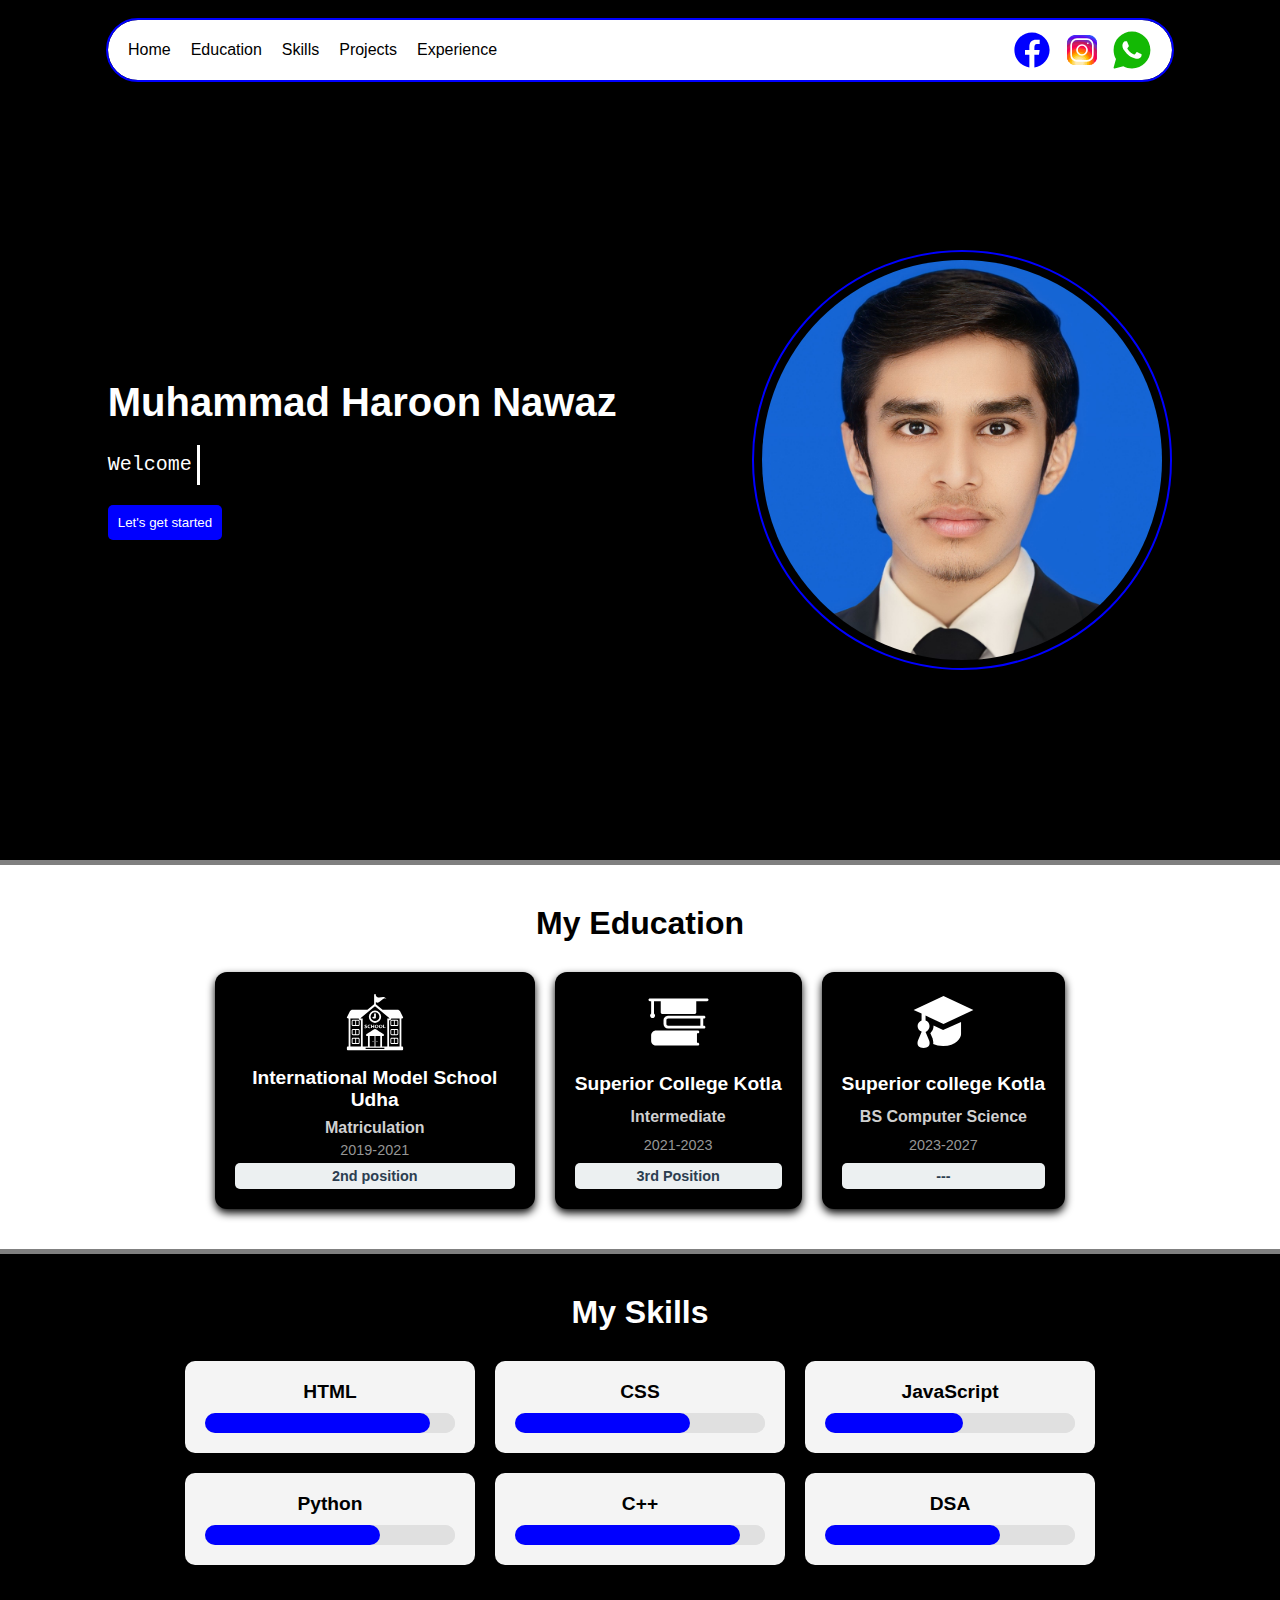
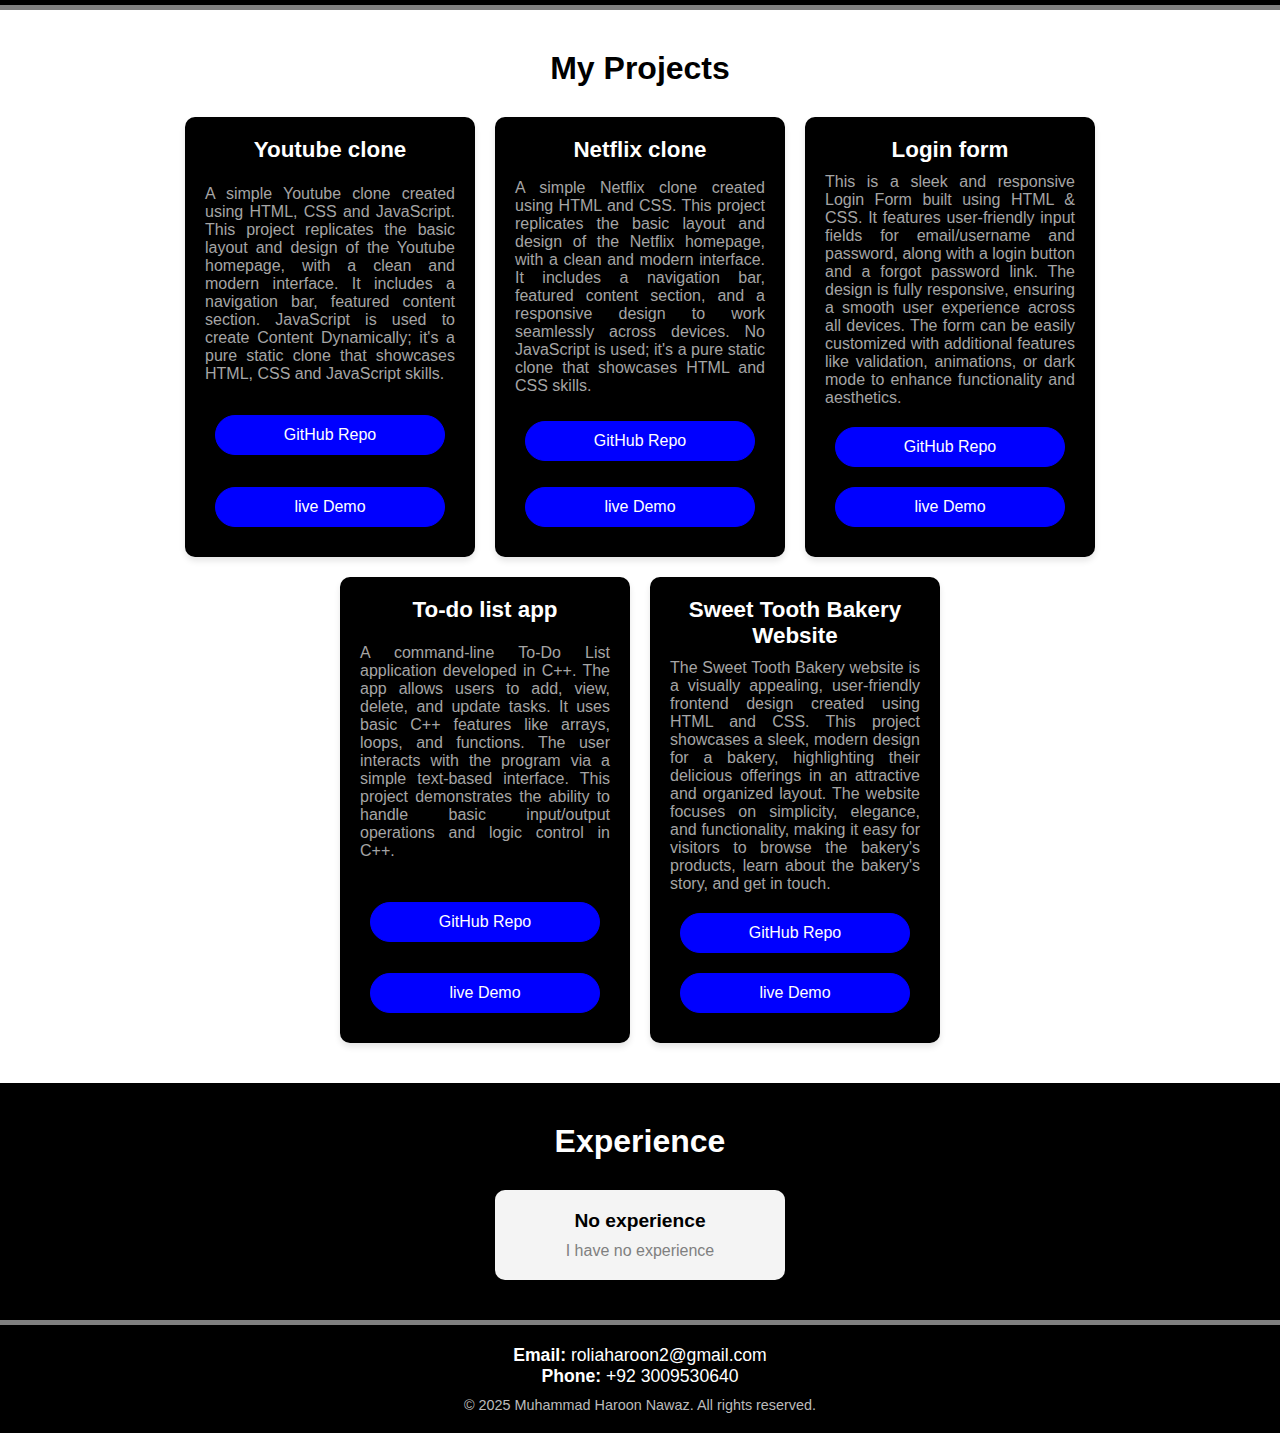
==== index.html @ 4abd6b3b "..." ====
<!DOCTYPE html>
<html lang="en">

<head>
  <meta charset="UTF-8">
  <meta name="viewport" content="width=device-width, initial-scale=1.0">
  <title>Portfolio</title>
  <link rel="stylesheet" href="style2.css">
</head>

<body>
  <div id="up"></div>
  <header>
    <nav id="nav">
      <div class="title">
        <ul>
          <li><a href="#home">Home</a></li>
          <li><a href="#education">Education</a></li>
          <li><a href="#skills">Skills</a></li>
          <li><a href="#projects">Projects</a></li>
          <li><a href="#experience">Experience</a></li>
        </ul>
      </div>
      <div class="logos">
        <ul>
          <img src="facebook-icon.svg" alt="facebook">
          <img src="instagram-icon.svg" alt="instagram">
          <img src="whatsapp-icon.svg" alt="whatsapp">
        </ul>
      </div>
    </nav>
  </header>
  <section class="main" id="home">
    <div class="text">
      <h1>Muhammad Haroon Nawaz</h1>
      <div class="about-detail">As a passionate web developer, I craft innovative digital experiences that drive
        results. With expertise in
        HTML, CSS, JavaScript, and more, I deliver high-quality solutions that exceed expectations</div>
      <button class="btn">Let's get started</button>
    </div>
    <div class="pic">
      <img src="profile1.jpg" height="100px" alt="profile">
    </div>
  </section>

  <div class="sepration"></div>

  <section class="education" id="education">
    <h2 class="education-title">My Education</h2>
    <div class="cards">
      <div class="card">
        <img src="school.svg" alt="school">
        <h2 class="name">International Model School Udha</h2>
        <h3 class="degree">Matriculation</h3>
        <span class="year">2019-2021</span>
        <span class="position">2nd position</span>
      </div>
      <div class="card">
        <img src="college.svg" alt="college">
        <h2 class="name">Superior College Kotla</h2>
        <h3 class="degree">Intermediate</h3>
        <span class="year">2021-2023</span>
        <span class="position">3rd Position</span>
      </div>
      <div class="card">
        <img src="university.svg" alt="university">
        <h2 class="name">Superior college Kotla</h2>
        <h3 class="degree">BS Computer Science</h3>
        <span class="year">2023-2027</span>
        <span class="position">---</span>
      </div>
    </div>
  </section>

  <div class="sepration"></div>

  <section class="skills" id="skills">
    <h2 class="section-title">My Skills</h2>
    <div class="skill-cards">
      <div class="skill-card card">
        <h3 class="skill-name">HTML</h3>
        <progress class="skill-progress" value="90" max="100"></progress>
      </div>
      <div class="skill-card card">
        <h3 class="skill-name">CSS</h3>
        <progress class="skill-progress" value="70" max="100"></progress>
      </div>
      <div class="skill-card card">
        <h3 class="skill-name">JavaScript</h3>
        <progress class="skill-progress" value="55" max="100"></progress>
      </div>
      <div class="skill-card card">
        <h3 class="skill-name">Python</h3>
        <progress class="skill-progress" value="70" max="100"></progress>
      </div>
      <div class="skill-card card">
        <h3 class="skill-name">C++</h3>
        <progress class="skill-progress" value="90" max="100"></progress>
      </div>
      <div class="skill-card card">
        <h3 class="skill-name">DSA</h3>
        <progress class="skill-progress" value="70" max="100"></progress>
      </div>
    </div>
  </section>

  <div class="sepration"></div>

  <section class="projects" id="projects">
    <h2 class="projects-title">My Projects</h2>
    <div class="project-cards">
      <div class="project-info project-card card">
        <h3 class="project-title">Youtube clone</h3>
        <p class="project-description"> A simple Youtube clone created using HTML, CSS and JavaScript. This project
          replicates the
          basic layout and design of the Youtube homepage,
          with a clean and modern interface. It includes a navigation bar, featured content section. JavaScript is
          used to create Content Dynamically; it's a pure static clone that showcases HTML, CSS and JavaScript
          skills.</p>
        <button class="project-link btn">GitHub Repo</button>
        <button class="project-link btn">live Demo</button>
      </div>
      <div class="project-info project-card card">
        <h3 class="project-title">Netflix clone</h3>
        <p class="project-description"> A simple Netflix clone created using HTML and CSS. This project replicates the
          basic layout and design of the Netflix homepage,
          with a clean and modern interface. It includes a navigation bar, featured content section, and a responsive
          design to work
          seamlessly across devices. No JavaScript is used; it's a pure static clone that showcases HTML and CSS
          skills.</p>
        <button class="project-link btn">GitHub Repo</button>
        <button class="project-link btn">live Demo</button>
      </div>
      <div class="project-info project-card card">
        <h3 class="project-title">Login form</h3>
        <p class="project-description">This is a sleek and responsive Login Form built using HTML & CSS. It features
          user-friendly input fields for email/username and password, along with a login button and a forgot password
          link. The design is fully responsive, ensuring a smooth user experience across all devices.

          The form can be easily customized with additional features like validation, animations, or dark mode to
          enhance functionality and aesthetics.</p>
        <button class="project-link btn">GitHub Repo</button>
        <button class="project-link btn">live Demo</button>
      </div>
      <div class="project-info project-card card">
        <h3 class="project-title">To-do list app</h3>
        <p class="project-description">A command-line To-Do List application developed in C++. The app allows users to
          add, view, delete, and update tasks.
          It uses basic C++ features like arrays, loops, and functions. The user interacts with the program via a
          simple text-based interface.
          This project demonstrates the ability to handle basic input/output operations and logic control in C++.
        </p>
        </p>
        <button class="project-link btn">GitHub Repo</button>
        <button class="project-link btn">live Demo</button>
      </div>
      <div class="project-info project-card card">
        <h3 class="project-title">Sweet Tooth Bakery Website</h3>
        <p class="project-description">The Sweet Tooth Bakery website is a visually appealing, user-friendly frontend
          design created using HTML and CSS. This project showcases a sleek, modern design for a bakery, highlighting
          their delicious offerings in an attractive and organized layout. The website focuses on simplicity,
          elegance, and functionality, making it easy for visitors to browse the bakery's products, learn about the
          bakery's story, and get in touch.
        </p>
        </p>
        <button class="project-link btn">GitHub Repo</button>
        <button class="project-link btn">live Demo</button>
      </div>
    </div>
  </section>

  <section class="experience" id="experience">
    <h2 class="experiences-title">Experience</h2>
    <div class="experience-cards">
      <div class="experience-info experience-card card">
        <h3 class="experience-title">No experience</h3>
        <p class="experience-description">I have no experience</p>
      </div>
    </div>
  </section>

  <div class="sepration"></div>

  <footer class="footer">
    <div class="footer-content">
      <p class="footer-contact">
        <strong>Email:</strong> roliaharoon2@gmail.com
        <br>
        <strong>Phone:</strong> +92 3009530640
      </p>
    </div>
    <p class="footer-note">© 2025 Muhammad Haroon Nawaz. All rights reserved.</p>
  </footer>

  <a class="up btn" href="#up">↑</a>

  <script>
    const upButton = document.querySelector(".up");

    window.addEventListener("scroll", () => {
      if (window.scrollY > 100) {
        upButton.style.opacity = "1";
        upButton.style.transform = "translateY(0)";
        upButton.style.pointerEvents = "auto";
      } else {
        upButton.style.opacity = "0";
        upButton.style.transform = "translateY(20px)";
        upButton.style.pointerEvents = "none";
      }
    });

    document.querySelector(".btn").addEventListener("click", function () {
      document.querySelector("#education").scrollIntoView();
    })

    const textElement = document.querySelector(".about-detail");
    const textArray = [
      "Welcome to My Portfolio! ",
      "I create dynamic web experiences. ",
      "Bringing ideas to life with creativity. "
    ];
    let textIndex = 0;
    let charIndex = 0;
    let isDeleting = false;

    function typeEffect() {
      let currentText = textArray[textIndex];
      if (isDeleting) {
        textElement.textContent = currentText.substring(0, charIndex--);
      } else {
        textElement.textContent = currentText.substring(0, charIndex++);
      }

      let typingSpeed = isDeleting ? 50 : 100;

      if (!isDeleting && charIndex === currentText.length) {
        isDeleting = true;
        typingSpeed = 1000; // Wait before deleting
      } else if (isDeleting && charIndex === 0) {
        isDeleting = false;
        textIndex = (textIndex + 1) % textArray.length;
        typingSpeed = 500; // Wait before typing next text
      }

      setTimeout(typeEffect, typingSpeed);
    }

    typeEffect();
  </script>
</body>

</html>
---- style2.css ----
* {
    padding: 0;
    margin: 0;
    color: white;
    font-family: 'Segoe UI', Tahoma, Geneva, Verdana, sans-serif;
}

html {
    scroll-behavior: smooth;
}

body {
    background-color: black;
}

header {
    display: flex;
    justify-content: center;
    position: sticky;
    top: 20px;
}

nav {
    width: 80vw;
    background-color: white;
    display: flex;
    justify-content: space-between;
    align-items: center;
    flex-direction: row;
    outline: 2px solid blue;
    border-radius: 50px;
    padding: 10px 20px;
    animation: glow 2s infinite alternate;
}

.title ul {
    display: flex;
    justify-content: center;
    align-items: center;
    gap: 20px;
}

.title ul li {
    list-style: none;
}

.title ul li a {
    color: Black;
    text-decoration: none;
    position: relative;
    transition: color 0.3s ease-in-out;
}

.title ul li a::after {
    content: "";
    position: absolute;
    left: 0;
    bottom: -2px;
    width: 100%;
    height: 2px;
    background-color: rgb(0, 0, 0);
    transform: scaleX(0);
    transform-origin: left;
    border-radius: 50%;
    transition: transform 0.3s ease-in-out;
}

.title ul li a:hover::after {
    transform: scaleX(1);
}


.logos ul {
    display: flex;
    justify-content: center;
    align-items: center;
    gap: 10px;
}

.logos ul img {
    height: 40px;
    transition: 0.5s;
}

.logos ul img:hover {
    transform: scale(1.2);
}

.main {
    display: flex;
    justify-content: space-around;
    align-items: center;
    padding: 40px;
    height: 80vh;
}

.main .text {
    height: 100%;
    display: flex;
    flex-direction: column;
    justify-content: center;
    align-items: start;
    gap: 20px;
}

.main .text h1 {
    font-weight: bolder;
    font-size: 40px;
}

.about-detail {
    font-size: 20px;
    max-width: 60vw;
    font-family: monospace;
    line-height: 2;
    text-align: justify;
    border-right: 3px solid white;
    padding-right: 5px;
    animation: blink 0.7s infinite;
}

@keyframes blink {
    50% {
        border-color: transparent;
    }
}

.main .btn {
    background-color: blue;
    padding: 10px;
    border-radius: 5px;
    border: none;
    transition: 0.5s;
}

.btn:hover {
    transform: scale(1.1);
    box-shadow: 0 0 8px rgb(1, 221, 255);
}

.pic {
    height: 100%;
    display: flex;
    justify-content: center;
    align-items: center;
}

.pic img {
    height: 400px;
    width: 400px;
    object-fit: cover;
    object-position: top;
    padding: 8px;
    border: 2px solid blue;
    border-radius: 100%;
    /* border-radius: 10px 20px 30px 40px; */
    /* border-radius: 20% 50% 30% 10%; */
    /* border-radius: 60% 40% 20% 50%; */
    /* border-radius: 50% 10% 50% 10%; */
    /* border-radius: 30% 50% 10% 40%; */
    /* border-radius: 10% 30% 50% 70%; */
    /* border-radius: 50% 10% 50% 10%; */
    /* border-radius: 40% 20% 40% 20%; */
    /* border-radius: 30% 50% 10% 40%; */
    /* border-radius: 70% 30% 50% 10%; */
    /* border-radius: 50% 50% 0% 0%; */
    /* border-radius: 0% 50% 50% 0%; */
    animation: glow 2s infinite alternate;
}

@keyframes glow {
    0% {
        box-shadow: 0 0 30px rgba(0, 0, 255, 0.5);
    }

    100% {
        box-shadow: 0 0 70px rgba(0, 0, 255, 1);
    }
}

.card img {
    height: 50px;
}

.education-title,
.projects-title {
    color: black;
    font-size: 2em;
    margin-bottom: 30px;

}

.education {
    background: white;
    padding: 40px 20px;
    text-align: center;
}

.cards {
    display: flex;
    flex-wrap: wrap;
    justify-content: center;
    gap: 20px;
}

.card {
    background: black;
    padding: 20px;
    border-radius: 12px;
    box-shadow: 0 4px 8px rgb(0, 0, 0);
    max-width: 280px;
    text-align: center;
    transition: transform 0.3s ease, box-shadow 0.3s ease;
    display: flex;
    flex-direction: column;
    justify-content: space-between;
}

.card:hover {
    transform: translateY(-5px);
    box-shadow: 0px 0px 50px blue;
}

.card img {
    height: 60px;
    margin-bottom: 15px;
}

.card .name {
    font-size: 1.2rem;
    font-weight: bold;
    color: White;
    margin-bottom: 8px;
}

.card .degree {
    font-size: 1rem;
    font-weight: 600;
    color: #d0d0d0;
    margin-bottom: 5px;
}

.card .year {
    font-size: 0.9rem;
    color: #969696;
    font-weight: 500;
    display: block;
    margin-bottom: 5px;
}

.card .position {
    font-size: 0.9rem;
    font-weight: 600;
    color: #2c3e50;
    background: #ecf0f1;
    padding: 5px 10px;
    border-radius: 5px;
}

.skills, .experience {
    padding: 40px;
    text-align: center;
}

.section-title, .experiences-title {
    font-size: 2em;
    margin-bottom: 30px;
}

.skill-cards, .experience-cards {
    display: flex;
    flex-wrap: wrap;
    justify-content: center;
    gap: 20px;
}

.skill-card, .experience-card {
    background-color: #f4f4f4;
    border-radius: 10px;
    padding: 20px;
    width: 250px;
    text-align: center;
}

.skill-name, .experience-title {
    color: black;
    font-size: 1.2em;
    margin-bottom: 10px;
}

.experience-description{
    color: grey;
}

.skill-progress {
    width: 100%;
    height: 20px;
    border-radius: 5px;
    appearance: none;
    background-color: #e0e0e0;
}

.skill-progress[value] {
    background-color: #e0e0e0;
    border-radius: 10px;
}

.skill-progress::-webkit-progress-bar {
    background-color: #e0e0e0;
    border-radius: 10px;
}

.skill-progress::-webkit-progress-value {
    background-color: blue;
    border-radius: 10px;
}

.projects {
    background: white;
    padding: 40px;
    text-align: center;
}

.project-cards {
    display: flex;
    flex-wrap: wrap;
    justify-content: center;
    gap: 20px;
}

.project-card {
    background-color: black;
    border-radius: 10px;
    padding: 20px;
    width: 250px;
    box-shadow: 0 4px 6px rgba(0, 0, 0, 0.1);
    text-align: center;
    transition: 0.3s ease-in-out;
    display: flex;
    flex-direction: column;
    justify-content: space-between;
}

.project-card:hover {
    transform: translateY(1);
}

.project-title {
    color: white;
    font-size: 1.4em;
    margin-bottom: 10px;
}

.project-description {
    font-size: 1em;
    color: #a5a5a5;
    margin-bottom: 10px;
    text-align: left;
    text-align: justify;
}

.project-link {
    display: inline-block;
    font-size: 1em;
    color: white;
    border: 1px solid blue;
    background: blue;
    border-radius: 20px;
    padding: 10px;
    text-decoration: none;
    margin: 10px;
    transition: 0.3s;
}

.footer {
    padding: 20px;
    text-align: center;
}

.footer-content {
    margin-bottom: 10px;
}

.footer-contact {
    font-size: 1.1em;
}

.footer-note {
    font-size: 0.9em;
    color: #bbb;
}

.sepration {
    height: 5px;
    background-color: grey;
}

::-webkit-scrollbar {
    display: none;
}

.up {
    position: fixed;
    bottom: 10px;
    right: 10px;
    padding: 0px 8px;
    background-color: blue;
    border-radius: 10px;
    font-weight: bolder;
    font-size: xx-large;
    text-decoration: none;
    transition: 0.3s;
    opacity: 0;
    transform: translateY(20px);
    pointer-events: none;
}

/* For screens smaller than 1200px (Desktops) */
@media (max-width: 1200px) {
    nav {
        /* width: 90vw; */
        padding: 10px;
    }

    .main {
        flex-direction: column;
        height: auto;
        padding: 20px;
        margin-top: 30px;
    }

    .main .text h1 {
        font-size: 35px;
    }

    .about-detail {
        font-size: 12px;
    }

    .pic img {
        height: 300px;
        width: 300px;
    }

    .card {
        max-width: 90%;
    }

    .cards {
        flex-direction: row;
    }
}

/* For screens smaller than 992px (Tablets) */
@media (max-width: 992px) {
    .main {
        flex-direction: column;
        padding: 20px;
    }

    .main .text h1 {
        font-size: 30px;
    }

    .about-detail {
        font-size: 12px;
    }

    .pic img {
        height: 250px;
        width: 250px;
    }

    .card {
        max-width: 80%;
        margin: 10px;
    }

    .cards {
        flex-direction: row;
        gap: 20px;
    }

    .logos ul {
        gap: 5px;
    }
}

/* For screens smaller than 768px (Mobile Phones) */
@media (max-width: 768px) {
    .title ul {
        gap: 15px;
        font-size: small;
    }

    .main {
        padding: 10px;
        flex-direction: column;
        align-items: center;
    }

    .main .text h1 {
        font-size: 25px;
    }

    .about-detail {
        font-size: 12px;
    }

    .pic img {
        height: 200px;
        width: 200px;
    }

    .card {
        max-width: 90%;
    }

    .cards {
        flex-direction: column;
        gap: 15px;
    }

    .logos ul {
        display: none;
    }

    .skill-card {
        width: 100%;
    }
}

/* For screens smaller than 480px (Small Mobile) */
@media (max-width: 480px) {
    .main .text h1 {
        font-size: 20px;
    }

    .pic img {
        height: 180px;
        width: 180px;
    }

    .card {
        max-width: 95%;
    }

    .cards {
        flex-direction: column;
        gap: 10px;
    }

    .logos ul {
        gap: 5px;
    }

    .skill-card {
        width: 100%;
        padding: 15px;
    }
}
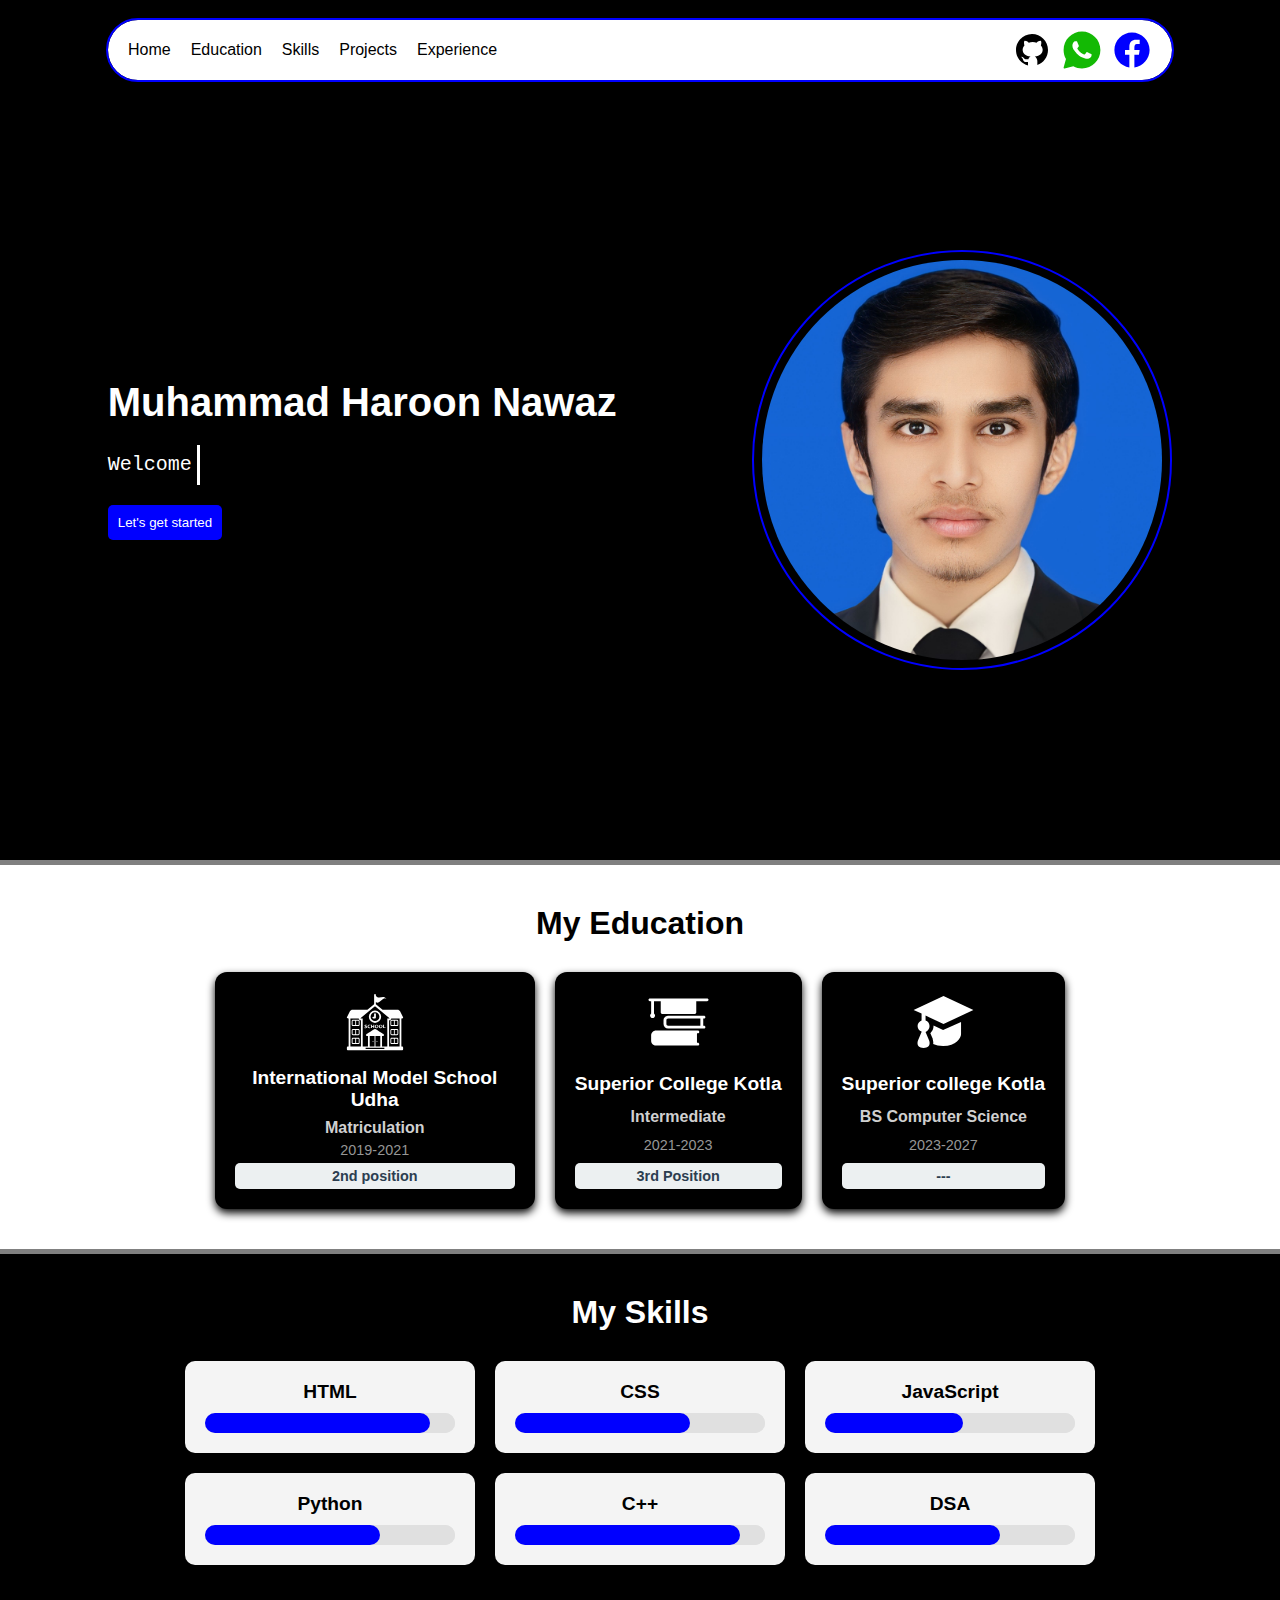
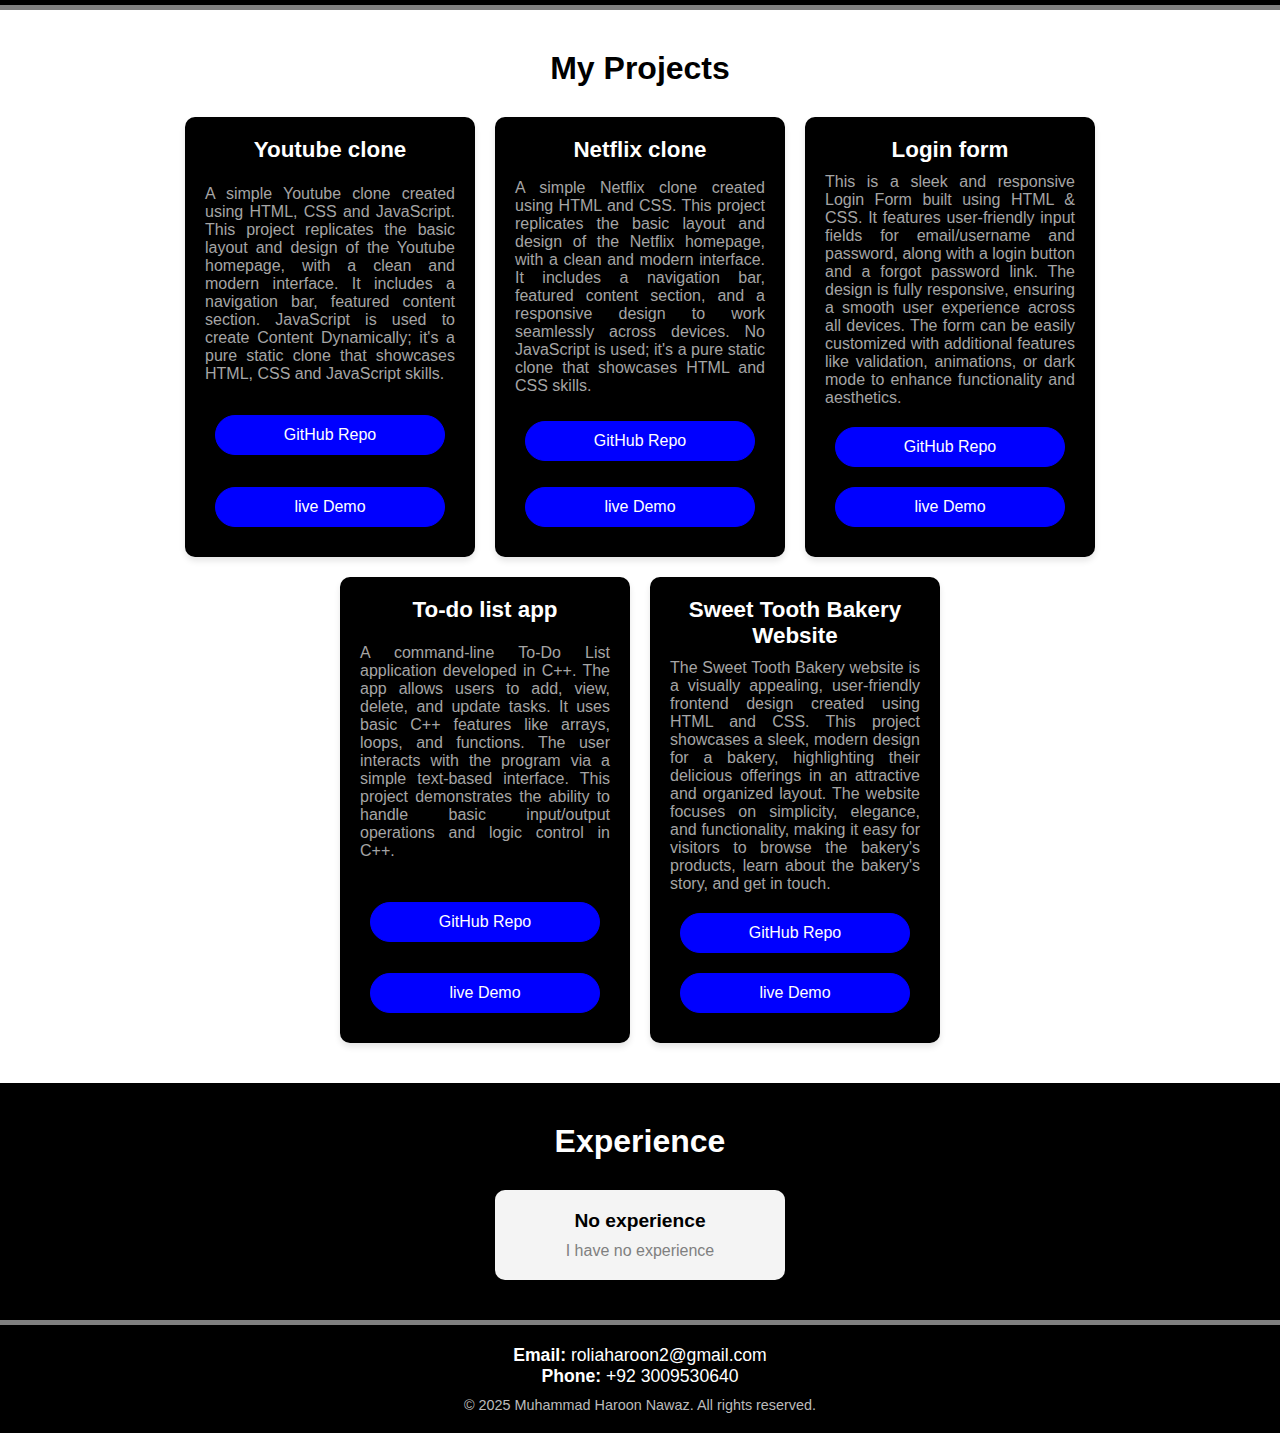
==== commit 7838a03e: "Done" ====
--- a/index.html
+++ b/index.html
@@ -23,9 +23,9 @@
       </div>
       <div class="logos">
         <ul>
-          <img src="facebook-icon.svg" alt="facebook">
-          <img src="instagram-icon.svg" alt="instagram">
-          <img src="whatsapp-icon.svg" alt="whatsapp">
+          <img class="github" onclick="github_profile" src="github-icon.svg" alt="github">
+          <img class="whatsapp" onclick="whatsapp" src="whatsapp-icon.svg" alt="whatsapp">
+          <img class="facebook" onclick="facebook_profile" src="facebook-icon.svg" alt="facebook">
         </ul>
       </div>
     </nav>
@@ -33,9 +33,7 @@
   <section class="main" id="home">
     <div class="text">
       <h1>Muhammad Haroon Nawaz</h1>
-      <div class="about-detail">As a passionate web developer, I craft innovative digital experiences that drive
-        results. With expertise in
-        HTML, CSS, JavaScript, and more, I deliver high-quality solutions that exceed expectations</div>
+      <div class="about-detail"></div>
       <button class="btn">Let's get started</button>
     </div>
     <div class="pic">
@@ -117,7 +115,7 @@
           with a clean and modern interface. It includes a navigation bar, featured content section. JavaScript is
           used to create Content Dynamically; it's a pure static clone that showcases HTML, CSS and JavaScript
           skills.</p>
-        <button class="project-link btn">GitHub Repo</button>
+        <button class="project-link btn" onclick="git_youtube">GitHub Repo</button>
         <button class="project-link btn">live Demo</button>
       </div>
       <div class="project-info project-card card">
@@ -128,7 +126,7 @@
           design to work
           seamlessly across devices. No JavaScript is used; it's a pure static clone that showcases HTML and CSS
           skills.</p>
-        <button class="project-link btn">GitHub Repo</button>
+        <button class="project-link btn" onclick="git_netflix">GitHub Repo</button>
         <button class="project-link btn">live Demo</button>
       </div>
       <div class="project-info project-card card">
@@ -139,7 +137,7 @@
 
           The form can be easily customized with additional features like validation, animations, or dark mode to
           enhance functionality and aesthetics.</p>
-        <button class="project-link btn">GitHub Repo</button>
+        <button class="project-link btn" onclick="git_login">GitHub Repo</button>
         <button class="project-link btn">live Demo</button>
       </div>
       <div class="project-info project-card card">
@@ -151,7 +149,7 @@
           This project demonstrates the ability to handle basic input/output operations and logic control in C++.
         </p>
         </p>
-        <button class="project-link btn">GitHub Repo</button>
+        <button class="project-link btn" onclick="git_to_do">GitHub Repo</button>
         <button class="project-link btn">live Demo</button>
       </div>
       <div class="project-info project-card card">
@@ -163,7 +161,7 @@
           bakery's story, and get in touch.
         </p>
         </p>
-        <button class="project-link btn">GitHub Repo</button>
+        <button class="project-link btn" onclick="git_bakery">GitHub Repo</button>
         <button class="project-link btn">live Demo</button>
       </div>
     </div>
@@ -209,6 +207,31 @@
       }
     });
 
+    document.querySelector(".github[onclick='github_profile']").addEventListener("click", function () {
+      window.open("https://github.com/haroon-90");
+    });
+    document.querySelector(".whatsapp[onclick='whatsapp']").addEventListener("click", function () {
+      window.open("https://wa.me/923009530640");
+    });
+    document.querySelector(".facebook[onclick='facebook_profile']").addEventListener("click", function () {
+      window.open("https://web.facebook.com/haroon.nawaz.144734");
+    });
+    document.querySelector(".project-link.btn[onclick='git_youtube']").addEventListener("click", function () {
+      window.open("https://github.com/haroon-90/Youtube-clone");
+    });
+    document.querySelector(".project-link.btn[onclick='git_netflix']").addEventListener("click", function () {
+      window.open("https://github.com/haroon-90/Netflix-clone");
+    });
+    document.querySelector(".project-link.btn[onclick='git_login']").addEventListener("click", function () {
+      window.open("https://github.com/haroon-90/Sign-up-login-page");
+    });
+    document.querySelector(".project-link.btn[onclick='git_to_do']").addEventListener("click", function () {
+      window.open("https://github.com/haroon-90/To-Do-list");
+    });
+    document.querySelector(".project-link.btn[onclick='git_bakery']").addEventListener("click", function () {
+      window.open("https://github.com/haroon-90/Sweet-Tooth-Bakery");
+    });
+
     document.querySelector(".btn").addEventListener("click", function () {
       document.querySelector("#education").scrollIntoView();
     })
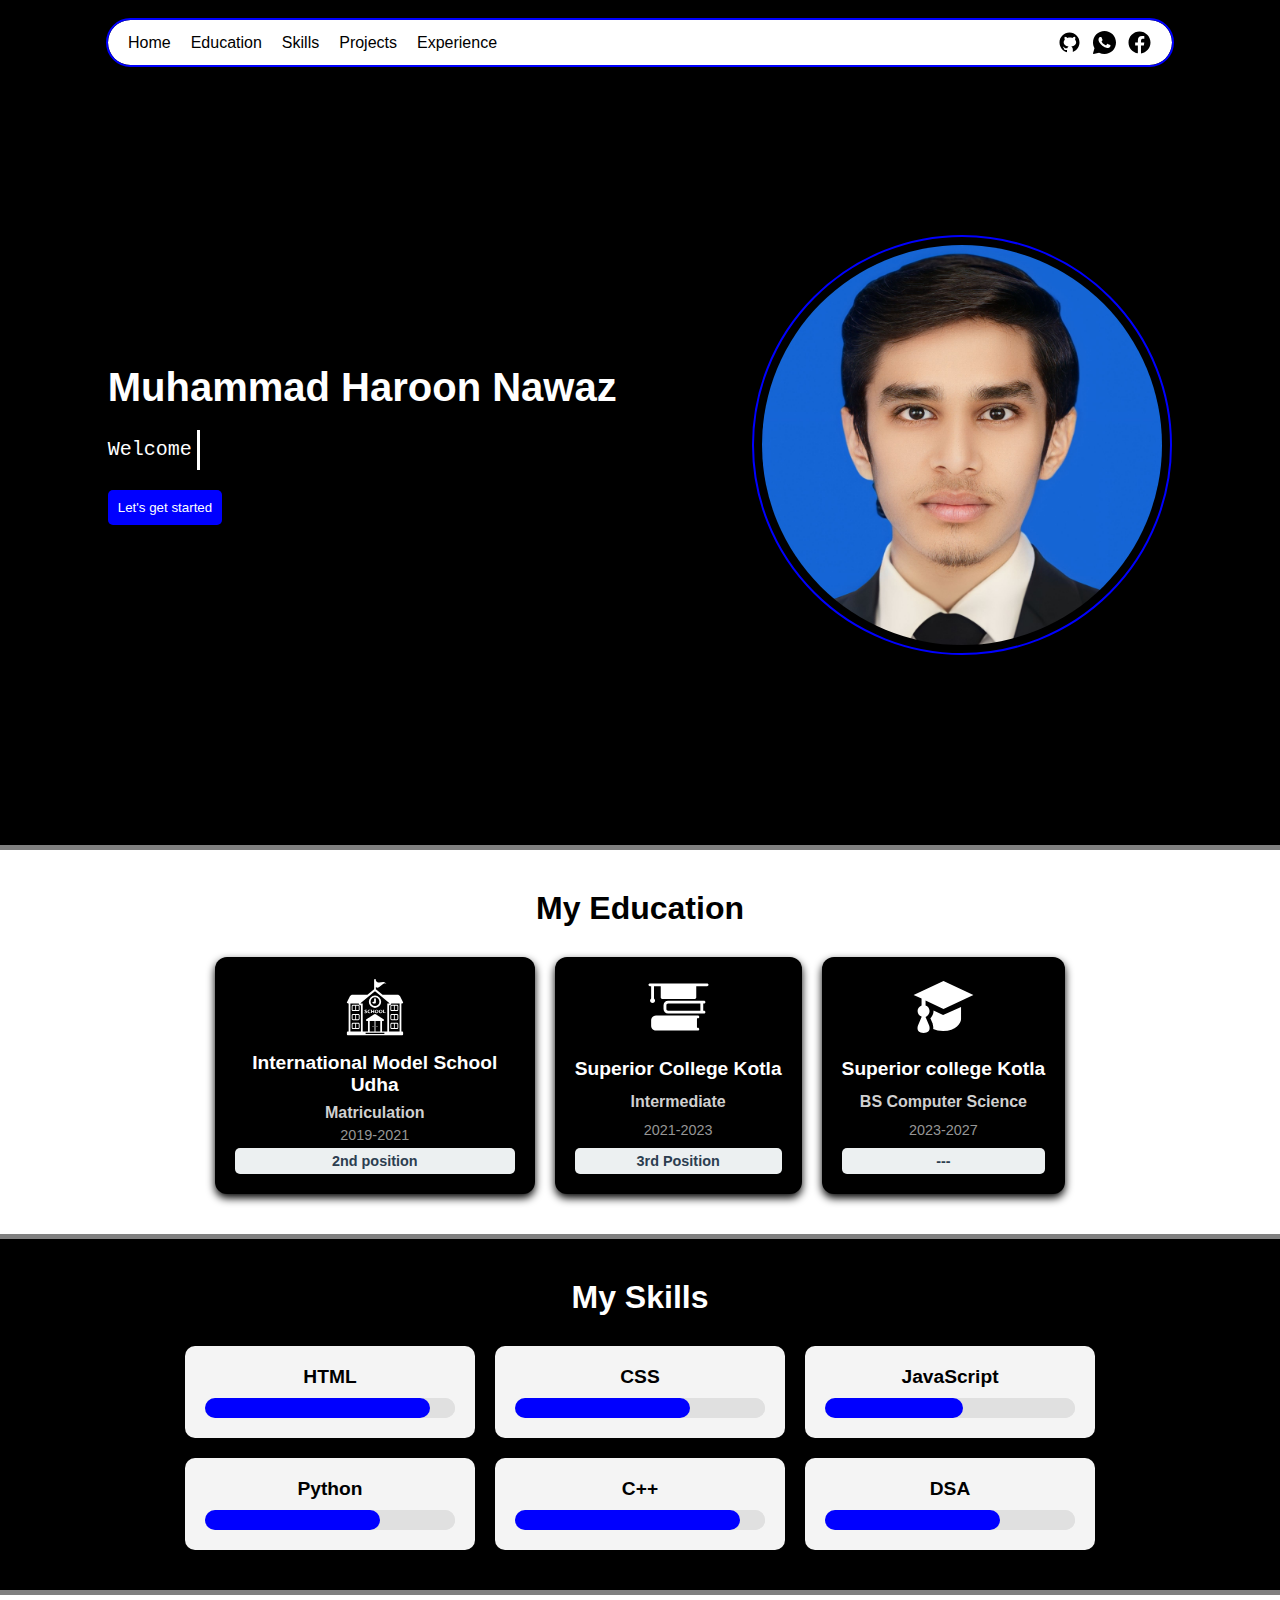
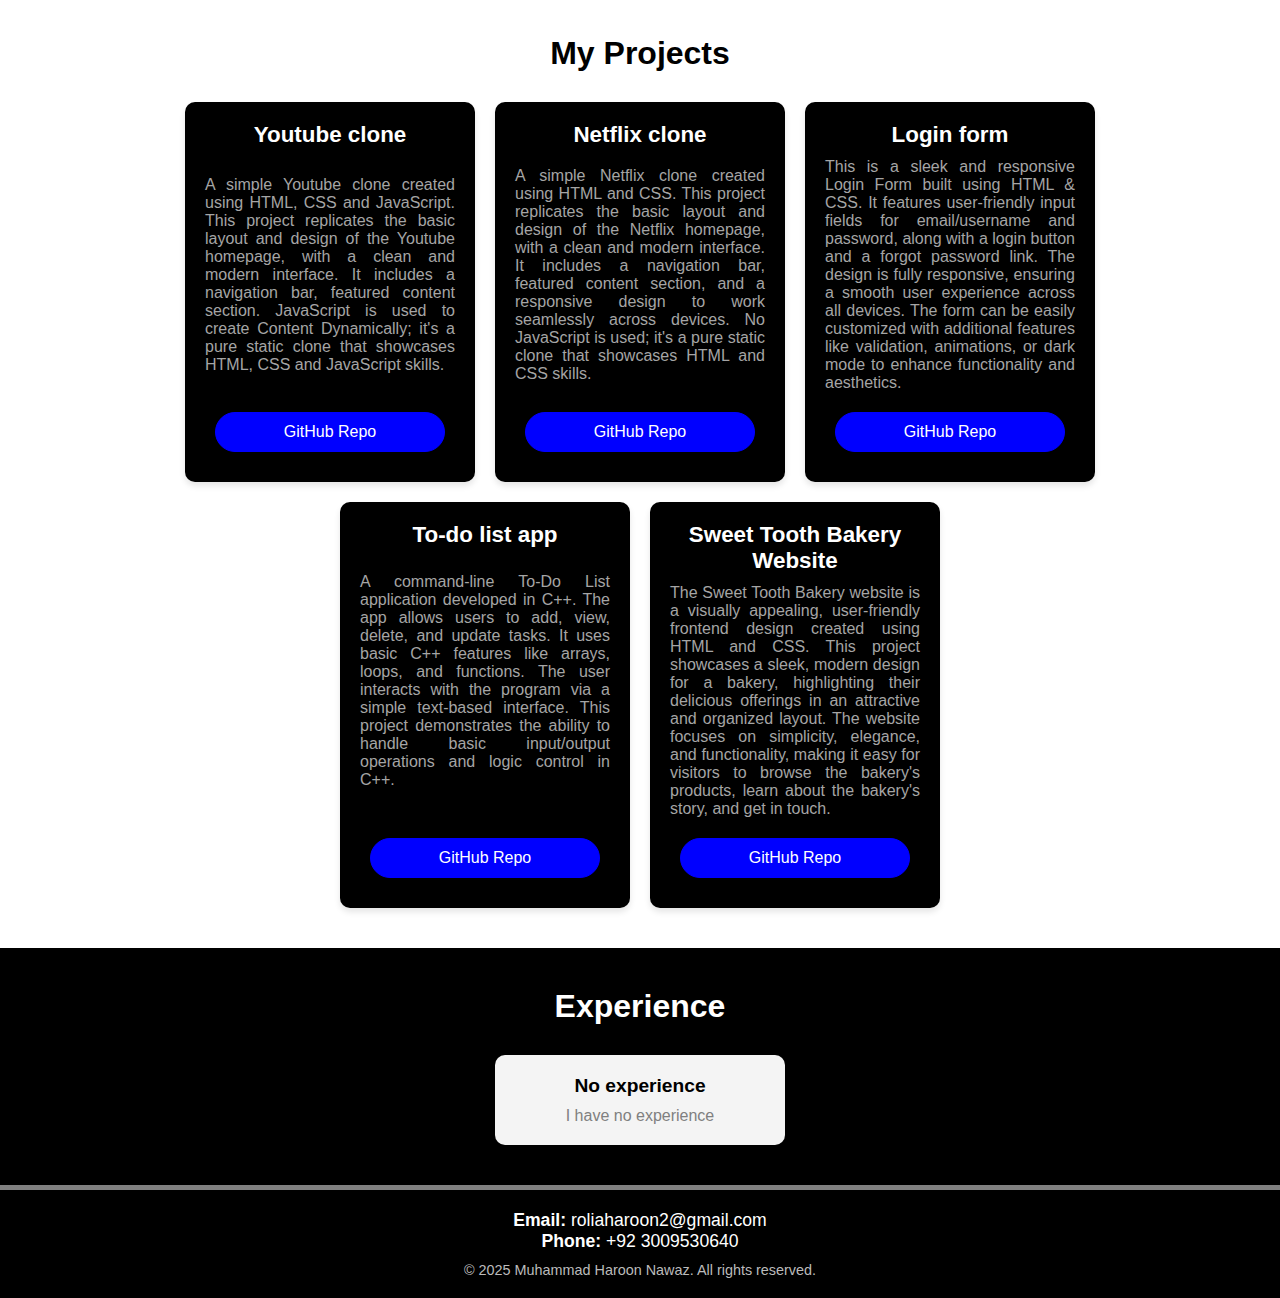
==== commit 469e7183: "Done" ====
--- a/index.html
+++ b/index.html
@@ -23,9 +23,9 @@
       </div>
       <div class="logos">
         <ul>
-          <img class="github" onclick="github_profile" src="github-icon.svg" alt="github">
-          <img class="whatsapp" onclick="whatsapp" src="whatsapp-icon.svg" alt="whatsapp">
-          <img class="facebook" onclick="facebook_profile" src="facebook-icon.svg" alt="facebook">
+          <img title="Github" class="github" onclick="github_profile" src="github-icon.svg" alt="github">
+          <img title="Whatsapp" class="whatsapp" onclick="whatsapp" src="whatsapp-icon.svg" alt="whatsapp">
+          <img title="Facebook" class="facebook" onclick="facebook_profile" src="facebook-icon.svg" alt="facebook">
         </ul>
       </div>
     </nav>
@@ -116,7 +116,7 @@
           used to create Content Dynamically; it's a pure static clone that showcases HTML, CSS and JavaScript
           skills.</p>
         <button class="project-link btn" onclick="git_youtube">GitHub Repo</button>
-        <button class="project-link btn">live Demo</button>
+        <!-- <button class="project-link btn">live Demo</button> -->
       </div>
       <div class="project-info project-card card">
         <h3 class="project-title">Netflix clone</h3>
@@ -127,7 +127,7 @@
           seamlessly across devices. No JavaScript is used; it's a pure static clone that showcases HTML and CSS
           skills.</p>
         <button class="project-link btn" onclick="git_netflix">GitHub Repo</button>
-        <button class="project-link btn">live Demo</button>
+        <!-- <button class="project-link btn">live Demo</button> -->
       </div>
       <div class="project-info project-card card">
         <h3 class="project-title">Login form</h3>
@@ -138,7 +138,7 @@
           The form can be easily customized with additional features like validation, animations, or dark mode to
           enhance functionality and aesthetics.</p>
         <button class="project-link btn" onclick="git_login">GitHub Repo</button>
-        <button class="project-link btn">live Demo</button>
+        <!-- <button class="project-link btn">live Demo</button> -->
       </div>
       <div class="project-info project-card card">
         <h3 class="project-title">To-do list app</h3>
@@ -150,7 +150,7 @@
         </p>
         </p>
         <button class="project-link btn" onclick="git_to_do">GitHub Repo</button>
-        <button class="project-link btn">live Demo</button>
+        <!-- <button class="project-link btn">live Demo</button> -->
       </div>
       <div class="project-info project-card card">
         <h3 class="project-title">Sweet Tooth Bakery Website</h3>
@@ -162,7 +162,7 @@
         </p>
         </p>
         <button class="project-link btn" onclick="git_bakery">GitHub Repo</button>
-        <button class="project-link btn">live Demo</button>
+        <!-- <button class="project-link btn">live Demo</button> -->
       </div>
     </div>
   </section>
@@ -211,7 +211,7 @@
       window.open("https://github.com/haroon-90");
     });
     document.querySelector(".whatsapp[onclick='whatsapp']").addEventListener("click", function () {
-      window.open("https://wa.me/923009530640");
+      window.open("https://wa.me/923009530640?text=Hello!");
     });
     document.querySelector(".facebook[onclick='facebook_profile']").addEventListener("click", function () {
       window.open("https://web.facebook.com/haroon.nawaz.144734");
--- a/style2.css
+++ b/style2.css
@@ -38,6 +38,7 @@
     justify-content: center;
     align-items: center;
     gap: 20px;
+    font-weight: 500;
 }
 
 .title ul li {
@@ -78,7 +79,7 @@
 }
 
 .logos ul img {
-    height: 40px;
+    height: 25px;
     transition: 0.5s;
 }
 
@@ -488,6 +489,13 @@
 
 /* For screens smaller than 768px (Mobile Phones) */
 @media (max-width: 768px) {
+    nav{
+        padding: 15px;
+        display: flex;
+        justify-content: center;
+        align-items: center;
+    }
+    
     .title ul {
         gap: 15px;
         font-size: small;
@@ -521,8 +529,13 @@
         gap: 15px;
     }
 
-    .logos ul {
+    .logos ul{
         display: none;
+    }
+
+    .logos ul img{
+        height: 20px;
+        /* display: none; */
     }
 
     .skill-card {
